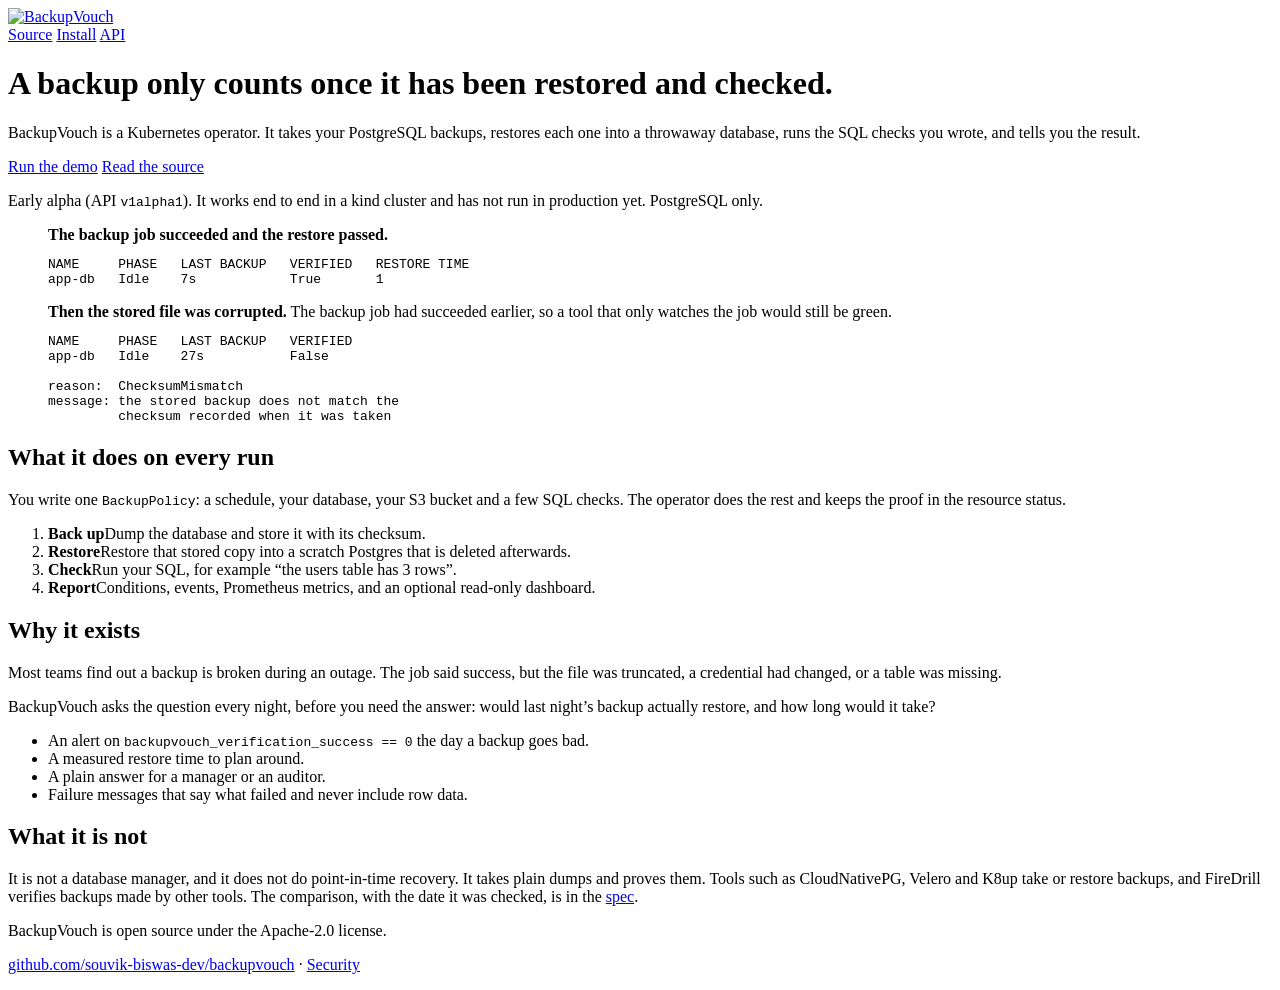
==== site/index.html @ bcca6e7d "move API domain to backupvouch.pages.dev; site, monitoring, release and contributor files Signed-off" ====
<!doctype html>
<html lang="en">
<head>
<meta charset="utf-8">
<meta name="viewport" content="width=device-width, initial-scale=1">
<meta name="color-scheme" content="light">
<title>BackupVouch: a backup only counts once it has been restored and checked</title>
<meta name="description" content="A Kubernetes operator that takes PostgreSQL backups, restores each one into a throwaway Postgres, runs your SQL checks, and reports the result.">
<link rel="icon" href="/favicon.svg" type="image/svg+xml">
<link rel="icon" href="/favicon.ico" sizes="any">
<link rel="apple-touch-icon" href="/apple-touch-icon.png">
<meta property="og:title" content="BackupVouch">
<meta property="og:description" content="A backup only counts once it has been restored and checked.">
<meta property="og:image" content="/social-preview.png">
<link rel="preload" href="/fonts/ibm-plex-sans-latin-600-normal.woff2" as="font" type="font/woff2" crossorigin>
<link rel="stylesheet" href="/style.css">
</head>
<body>
<div class="wrap">
  <header class="top">
    <a href="/" aria-label="BackupVouch home"><img src="/logo.svg" alt="BackupVouch" width="355" height="64"></a>
    <nav aria-label="Project links">
      <a href="https://github.com/souvik-biswas-dev/backupvouch">Source</a>
      <a href="https://github.com/souvik-biswas-dev/backupvouch/blob/main/docs/INSTALL.md">Install</a>
      <a href="https://github.com/souvik-biswas-dev/backupvouch/blob/main/docs/API.md">API</a>
    </nav>
  </header>

  <main>
    <div class="hero">
      <div>
        <h1>A backup only counts once it has been restored and checked.</h1>
        <p class="lead">BackupVouch is a Kubernetes operator. It takes your PostgreSQL backups, restores each one into a throwaway database, runs the SQL checks you wrote, and tells you the result.</p>
        <div class="actions">
          <a class="btn primary" href="https://github.com/souvik-biswas-dev/backupvouch#quickstart">Run the demo</a>
          <a class="btn" href="https://github.com/souvik-biswas-dev/backupvouch">Read the source</a>
        </div>
        <p class="note">Early alpha (API <code>v1alpha1</code>). It works end to end in a kind cluster and has not run in production yet. PostgreSQL only.</p>
      </div>

      <div class="evidence" aria-label="Output of the demo run">
        <figure>
          <figcaption><b>The backup job succeeded and the restore passed.</b></figcaption>
          <pre class="ok">NAME     PHASE   LAST BACKUP   VERIFIED   RESTORE TIME
app-db   Idle    7s            True       1</pre>
        </figure>
        <figure>
          <figcaption><b>Then the stored file was corrupted.</b> The backup job had succeeded earlier, so a tool that only watches the job would still be green.</figcaption>
          <pre class="bad">NAME     PHASE   LAST BACKUP   VERIFIED
app-db   Idle    27s           False

reason:  ChecksumMismatch
message: the stored backup does not match the
         checksum recorded when it was taken</pre>
        </figure>
      </div>
    </div>

    <section aria-labelledby="how">
      <h2 id="how">What it does on every run</h2>
      <p>You write one <code>BackupPolicy</code>: a schedule, your database, your S3 bucket and a few SQL checks. The operator does the rest and keeps the proof in the resource status.</p>
      <ol class="flow">
        <li><strong>Back up</strong><span>Dump the database and store it with its checksum.</span></li>
        <li><strong>Restore</strong><span>Restore that stored copy into a scratch Postgres that is deleted afterwards.</span></li>
        <li><strong>Check</strong><span>Run your SQL, for example &ldquo;the users table has 3 rows&rdquo;.</span></li>
        <li><strong>Report</strong><span>Conditions, events, Prometheus metrics, and an optional read-only dashboard.</span></li>
      </ol>
    </section>

    <section aria-labelledby="why">
      <h2 id="why">Why it exists</h2>
      <div class="cols">
        <div>
          <p>Most teams find out a backup is broken during an outage. The job said success, but the file was truncated, a credential had changed, or a table was missing.</p>
          <p>BackupVouch asks the question every night, before you need the answer: would last night&rsquo;s backup actually restore, and how long would it take?</p>
        </div>
        <ul class="plain">
          <li>An alert on <code>backupvouch_verification_success == 0</code> the day a backup goes bad.</li>
          <li>A measured restore time to plan around.</li>
          <li>A plain answer for a manager or an auditor.</li>
          <li>Failure messages that say what failed and never include row data.</li>
        </ul>
      </div>
    </section>

    <section aria-labelledby="scope">
      <h2 id="scope">What it is not</h2>
      <p>It is not a database manager, and it does not do point-in-time recovery. It takes plain dumps and proves them. Tools such as CloudNativePG, Velero and K8up take or restore backups, and FireDrill verifies backups made by other tools. The comparison, with the date it was checked, is in the <a href="https://github.com/souvik-biswas-dev/backupvouch/blob/main/docs/SPEC.md">spec</a>.</p>
    </section>
  </main>

  <footer>
    <p>BackupVouch is open source under the Apache-2.0 license.</p>
    <p><a href="https://github.com/souvik-biswas-dev/backupvouch">github.com/souvik-biswas-dev/backupvouch</a> &middot; <a href="https://github.com/souvik-biswas-dev/backupvouch/blob/main/SECURITY.md">Security</a></p>
  </footer>
</div>
</body>
</html>
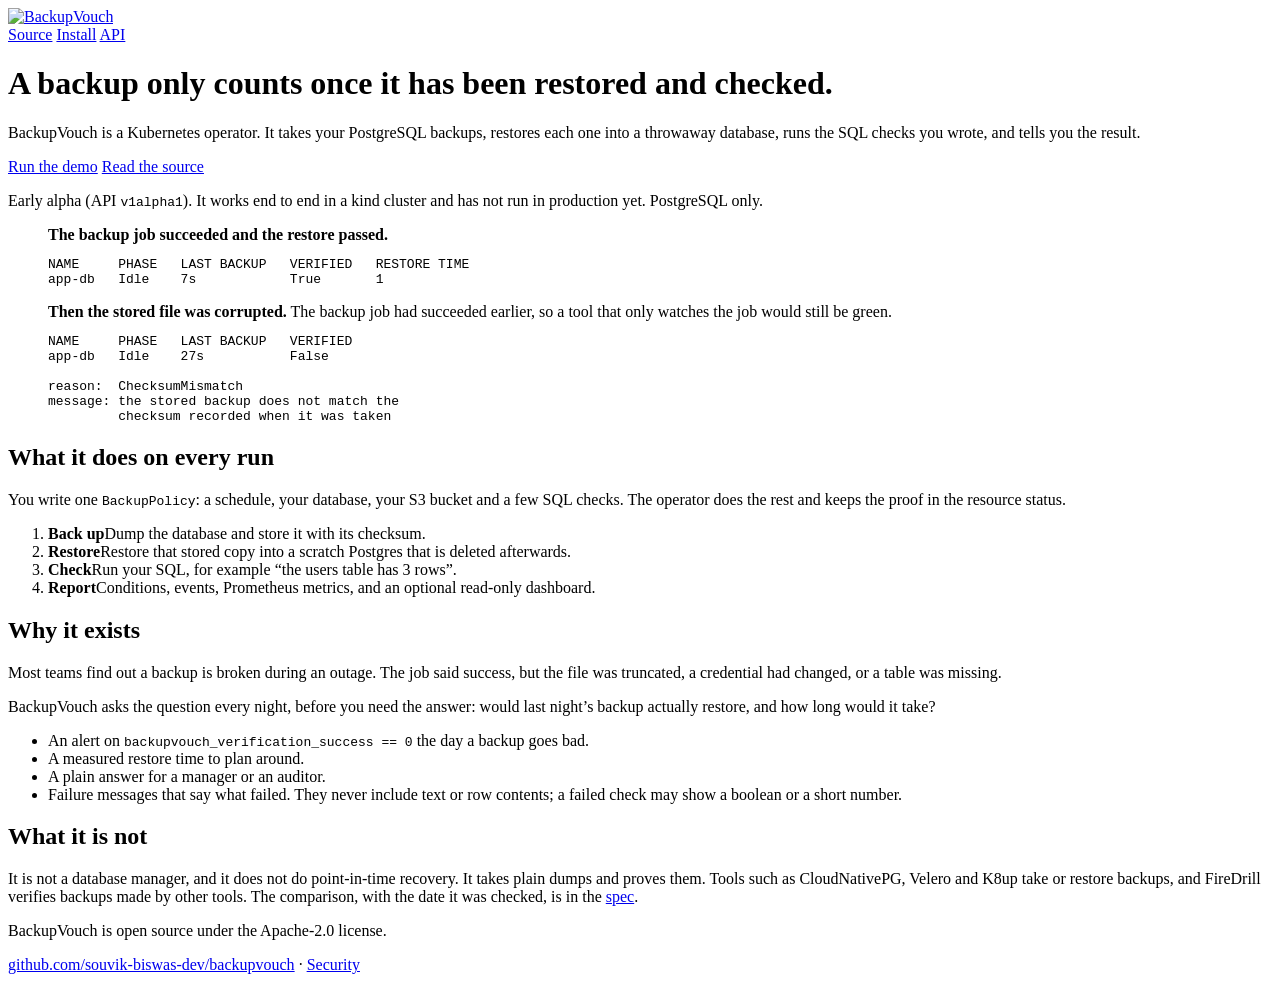
==== commit 3a9c818f: "docs: real-database results, known limitations, accurate wording on failure messages Signed-off-by: " ====
--- a/site/index.html
+++ b/site/index.html
@@ -78,7 +78,7 @@
           <li>An alert on <code>backupvouch_verification_success == 0</code> the day a backup goes bad.</li>
           <li>A measured restore time to plan around.</li>
           <li>A plain answer for a manager or an auditor.</li>
-          <li>Failure messages that say what failed and never include row data.</li>
+          <li>Failure messages that say what failed. They never include text or row contents; a failed check may show a boolean or a short number.</li>
         </ul>
       </div>
     </section>
